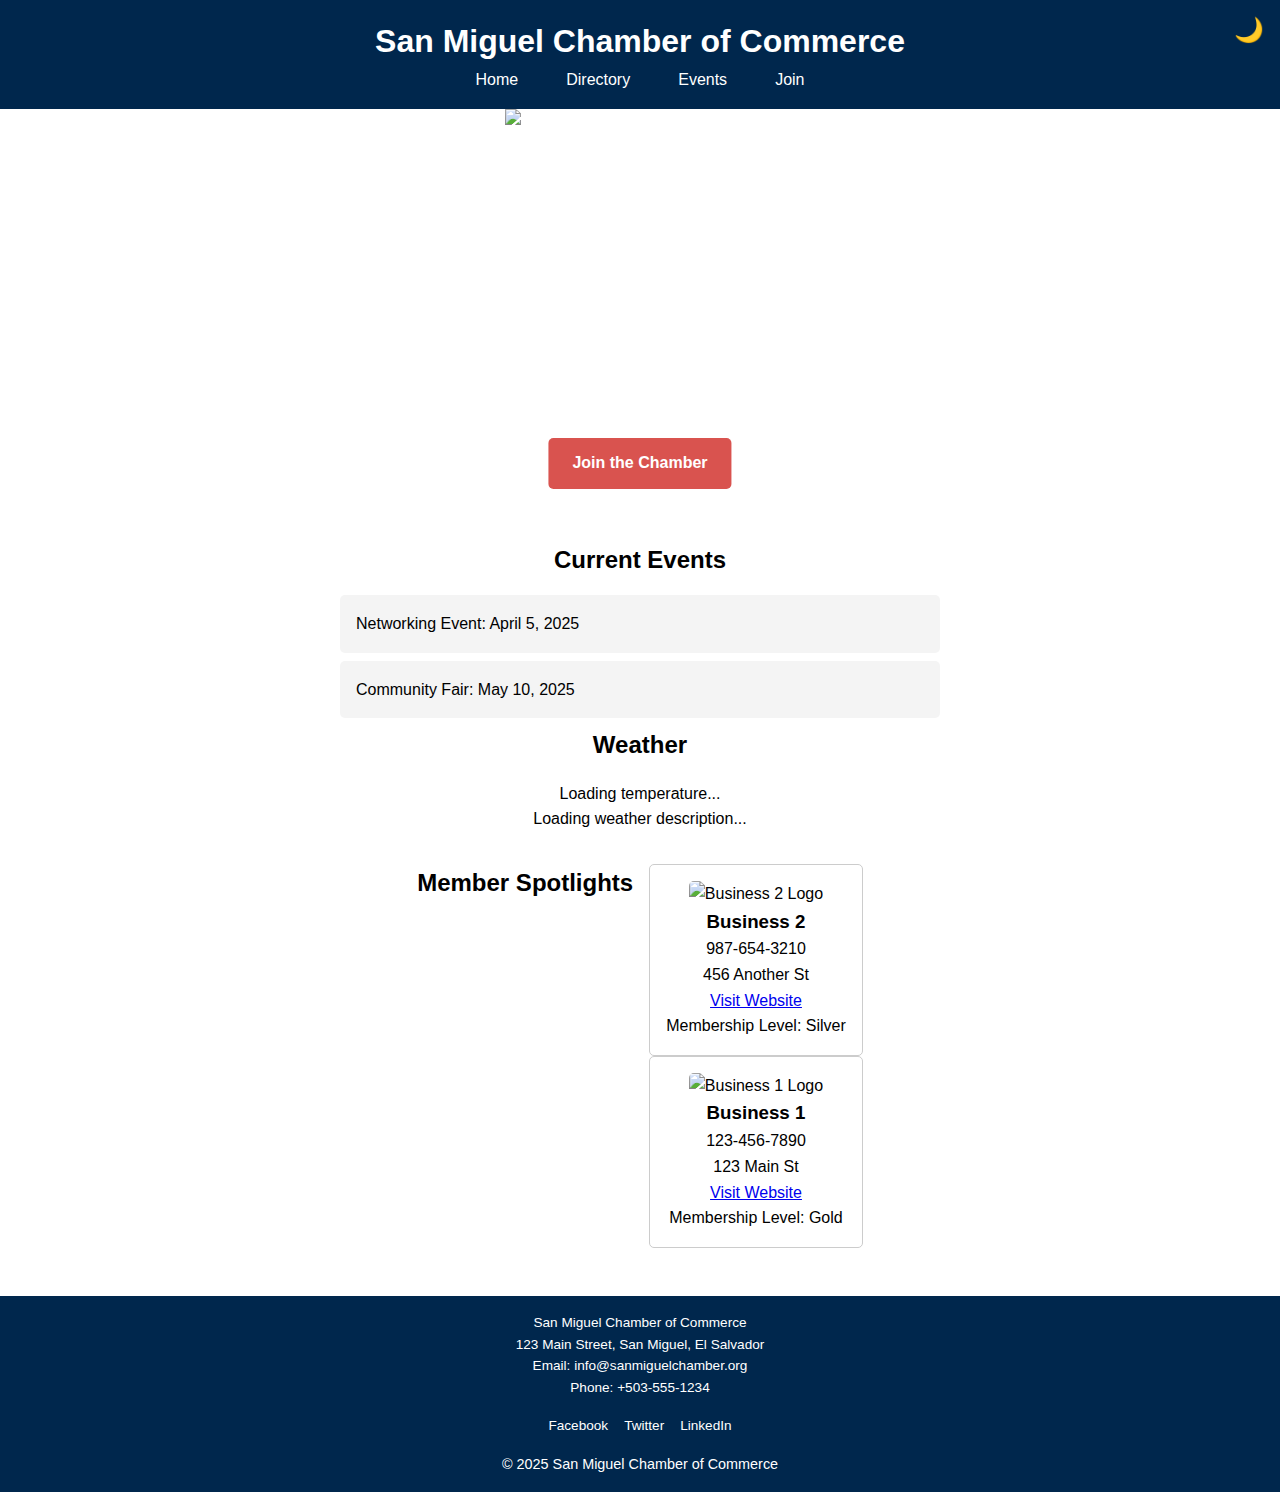
==== chamber/index.html @ 8ad02a16 "weather api" ====
<!DOCTYPE html>
<html lang="en">
<head>
    <meta charset="UTF-8">
    <meta name="viewport" content="width=device-width, initial-scale=1.0">
    <title>San Miguel Chamber of Commerce</title>
    <link rel="stylesheet" href="styles/main.css">
    <script src="scripts/weather.js" defer></script>
    <script src="scripts/spotlights.js" defer></script>
</head>
<body>
    <!-- Header Section -->
    <header>
        <h1>San Miguel Chamber of Commerce</h1>
        <button class="theme-toggle">🌙</button>
        <nav>
            <ul>
                <li><a href="#home">Home</a></li>
                <li><a href="#directory">Directory</a></li>
                <li><a href="#events">Events</a></li>
                <li><a href="#join">Join</a></li>
            </ul>
        </nav>
    </header>

    <!-- Hero Section -->
    <section class="hero">
        <img src="images/hero.jpg" alt="Chamber of Commerce Hero Image">
        <a href="join.html" class="cta">Join the Chamber</a>
    </section>

    <!-- Main Content -->
    <main>
        <!-- Current Events Section -->
        <section id="events">
            <h2>Current Events</h2>
            <ul>
                <li>Networking Event: April 5, 2025</li>
                <li>Community Fair: May 10, 2025</li>
            </ul>
        </section>

        <!-- Weather Section -->
        <section id="weather">
            <h2>Weather</h2>
            <p id="temperature">Loading temperature...</p>
            <p id="description">Loading weather description...</p>
            <div id="forecast">
                <!-- Weather forecast will be dynamically loaded -->
            </div>
        </section>

        <!-- Spotlight Section -->
        <section id="spotlights">
            <h2>Member Spotlights</h2>
            <div id="spotlight-container">
                <!-- Spotlight cards dynamically loaded -->
            </div>
        </section>
    </main>

    <!-- Footer Section -->
    <footer>
        <address>
            San Miguel Chamber of Commerce<br>
            123 Main Street, San Miguel, El Salvador<br>
            Email: info@sanmiguelchamber.org<br>
            Phone: +503-555-1234
        </address>
        <ul>
            <li><a href="#facebook">Facebook</a></li>
            <li><a href="#twitter">Twitter</a></li>
            <li><a href="#linkedin">LinkedIn</a></li>
        </ul>
        <p>© 2025 San Miguel Chamber of Commerce</p>
    </footer>
</body>
</html>
---- chamber/styles/main.css ----
/* Reset CSS */
* {
    margin: 0;
    padding: 0;
    box-sizing: border-box;
}

/* Main Layout */
main {
    margin: 0 auto;
    padding: 0.5rem;
    max-width: 700px;
    background-color: #fff;
    font-family: Roboto, Helvetica, sans-serif;
}

.menu {
    margin: 1rem auto;
    border: 1px solid rgba(0, 0, 0, 0.1);
    padding: 0.5rem;
    background-color: #bed;
    text-align: center;
}

.menu button {
    padding: 1rem;
    font-weight: 700;
}

/* Grid View */
.grid {
    display: grid;
    grid-template-columns: repeat(auto-fit, minmax(200px, 1fr));
    grid-gap: 5px;
    align-items: center;
}

.grid section {
    border: 1px solid rgba(0, 0, 0, 0.1);
    padding: 0.5rem;
    background-color: #eee;
    text-align: center;
}

.grid img {
    border: 1px solid #fff;
    box-shadow: 0 0 10px #333;
}

/* List View */
.list {
    display: flex;
    flex-direction: column;
}

.list section {
    display: grid;
    grid-template-columns: 2fr 1fr 1fr;
    margin: 0;
    padding: 0.25rem;
}

.list section:nth-child(even) {
    background-color: #bed;
}

/* Footer */
footer {
    text-align: center;
    margin-top: 1rem;
    font-size: 0.85rem;
}
/* General Styles */
body {
    font-family: Arial, sans-serif;
    margin: 0;
    padding: 0;
    line-height: 1.6;
}

header, footer {
    background-color: #00274d;
    color: white;
    text-align: center;
    padding: 1rem;
}

nav ul {
    list-style: none;
    padding: 0;
    margin: 0;
    display: flex;
    justify-content: center;
    gap: 1rem;
    flex-wrap: wrap;
}

nav ul li a {
    text-decoration: none;
    color: white;
    padding: 0.5rem 1rem;
}

nav ul li a:hover {
    background-color: #004b8d;
    border-radius: 5px;
}

button.theme-toggle {
    position: absolute;
    top: 1rem;
    right: 1rem;
    background: none;
    border: none;
    font-size: 1.5rem;
    color: white;
    cursor: pointer;
}

/* Hero Section */
.hero {
    position: relative;
    text-align: center;
    background: url('images/hero-large.jpg') no-repeat center center/cover;
    height: 400px;
    color: white;
}

.hero .cta {
    position: absolute;
    bottom: 20px;
    left: 50%;
    transform: translateX(-50%);
    background-color: #d9534f;
    color: white;
    padding: 0.8rem 1.5rem;
    text-decoration: none;
    border-radius: 5px;
    font-weight: bold;
}

.hero .cta:hover {
    background-color: #b52b1f;
}

/* Main Content */
main {
    padding: 2rem;
}

main h2 {
    text-align: center;
    margin-bottom: 1rem;
}

/* Events Section */
#events ul {
    list-style: none;
    padding: 0;
    margin: 0 auto;
    max-width: 600px;
}

#events ul li {
    background: #f4f4f4;
    padding: 1rem;
    margin: 0.5rem 0;
    border-radius: 5px;
}

/* Weather Section */
#weather {
    text-align: center;
    margin-bottom: 2rem;
}

#forecast p {
    margin: 0.5rem 0;
}

/* Spotlight Section */
#spotlights {
    display: flex;
    flex-wrap: wrap;
    justify-content: center;
    gap: 1rem;
}

.spotlight-card {
    border: 1px solid #ccc;
    border-radius: 5px;
    padding: 1rem;
    max-width: 300px;
    text-align: center;
}

.spotlight-card img {
    max-width: 100%;
    border-radius: 5px;
}

/* Footer Section */
footer address {
    font-style: normal;
    margin-bottom: 1rem;
}

footer ul {
    list-style: none;
    padding: 0;
    display: flex;
    justify-content: center;
    gap: 1rem;
}

footer ul li a {
    text-decoration: none;
    color: white;
}

footer p {
    font-size: 0.9rem;
    margin-top: 1rem;
}

/* Responsive Design */
@media (max-width: 768px) {
    nav ul {
        flex-direction: column;
    }

    .hero {
        height: 200px;
        background: url('images/hero-mobile.jpg') no-repeat center center/cover;
    }

    .hero .cta {
        font-size: 1.2rem;
    }

    main {
        padding: 1rem;
    }

    #spotlights {
        flex-direction: column;
        align-items: center;
    }
}
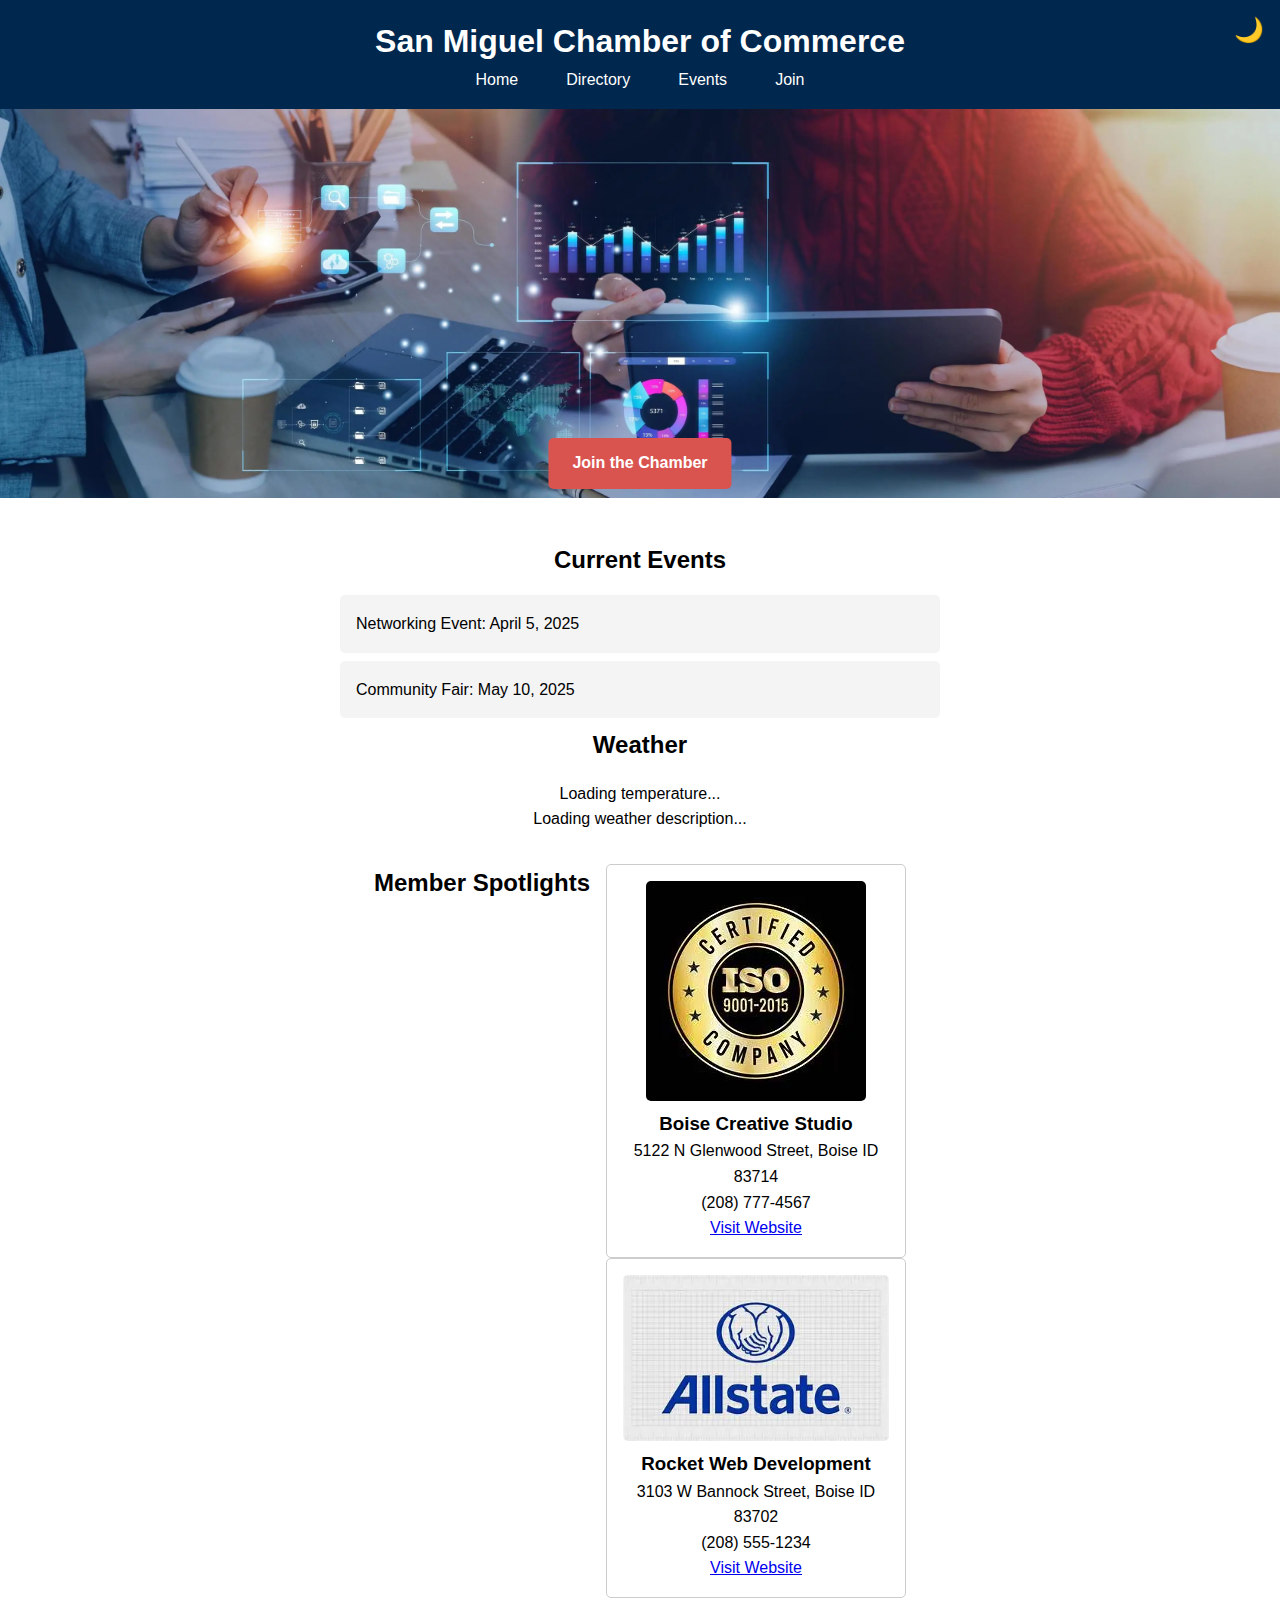
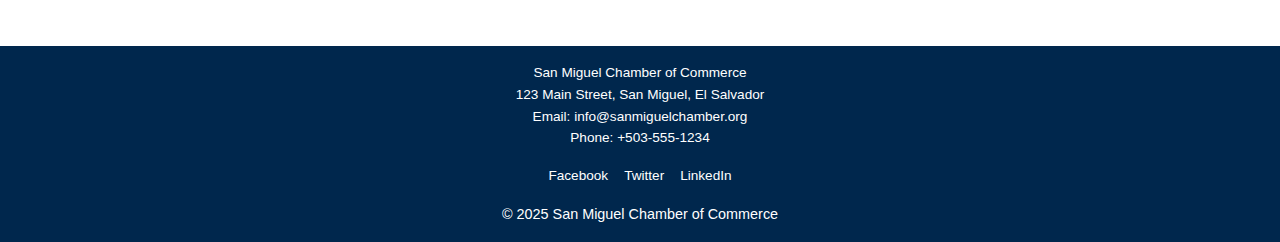
==== commit 1bdb2bcf: "index page" ====
--- a/chamber/index.html
+++ b/chamber/index.html
@@ -1,5 +1,5 @@
 <!DOCTYPE html>
-<html lang="en">
+<html lang="en-US">
 <head>
     <meta charset="UTF-8">
     <meta name="viewport" content="width=device-width, initial-scale=1.0">
@@ -16,7 +16,7 @@
         <nav>
             <ul>
                 <li><a href="#home">Home</a></li>
-                <li><a href="#directory">Directory</a></li>
+                <li><a href="directory.htm">Directory</a></li>
                 <li><a href="#events">Events</a></li>
                 <li><a href="#join">Join</a></li>
             </ul>
@@ -25,7 +25,7 @@
 
     <!-- Hero Section -->
     <section class="hero">
-        <img src="images/hero.jpg" alt="Chamber of Commerce Hero Image">
+        <img src="images/hero_image.webp" alt="Chamber of Commerce Hero Image" width="100%">
         <a href="join.html" class="cta">Join the Chamber</a>
     </section>
 
@@ -46,7 +46,7 @@
             <p id="temperature">Loading temperature...</p>
             <p id="description">Loading weather description...</p>
             <div id="forecast">
-                <!-- Weather forecast will be dynamically loaded -->
+                <!-- Weather forecast dynamically loaded -->
             </div>
         </section>
 
--- a/chamber/styles/main.css
+++ b/chamber/styles/main.css
@@ -121,7 +121,7 @@
 .hero {
     position: relative;
     text-align: center;
-    background: url('images/hero-large.jpg') no-repeat center center/cover;
+    background: url('images/her0_image.webp') no-repeat center center/cover;
     height: 400px;
     color: white;
 }
@@ -231,7 +231,7 @@
 
     .hero {
         height: 200px;
-        background: url('images/hero-mobile.jpg') no-repeat center center/cover;
+        background: url('images/hero_image_small.webp') no-repeat center center/cover;
     }
 
     .hero .cta {
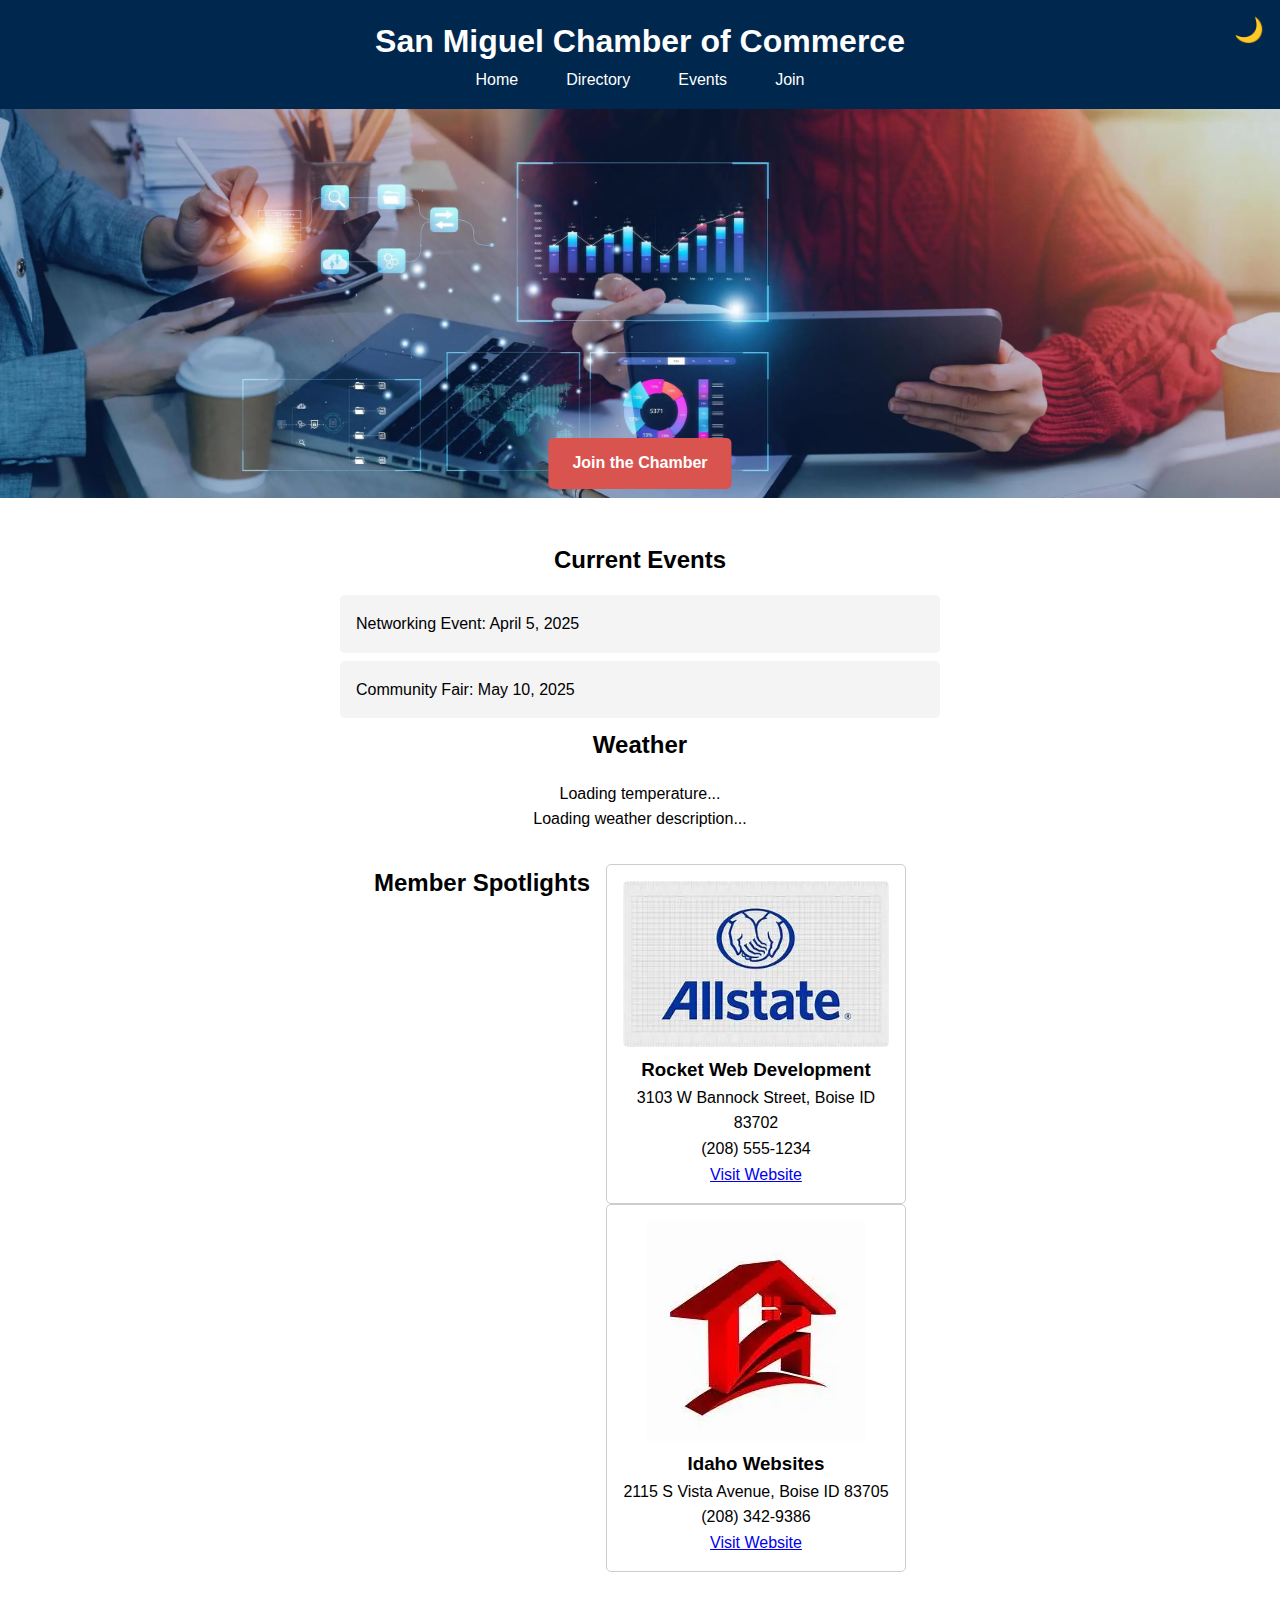
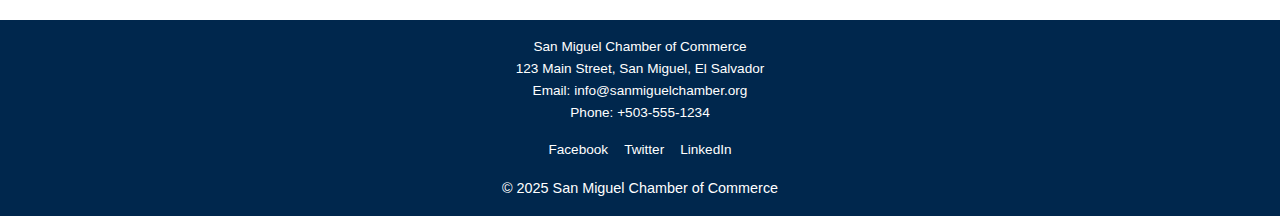
==== commit b277c3fb: "site" ====
--- a/chamber/index.html
+++ b/chamber/index.html
@@ -15,10 +15,10 @@
         <button class="theme-toggle">🌙</button>
         <nav>
             <ul>
-                <li><a href="#home">Home</a></li>
+                <li><a href="index.html">Home</a></li>
                 <li><a href="directory.htm">Directory</a></li>
-                <li><a href="#events">Events</a></li>
-                <li><a href="#join">Join</a></li>
+                <li><a href="index.html#events">Events</a></li>
+                <li><a href="join.html">Join</a></li>
             </ul>
         </nav>
     </header>
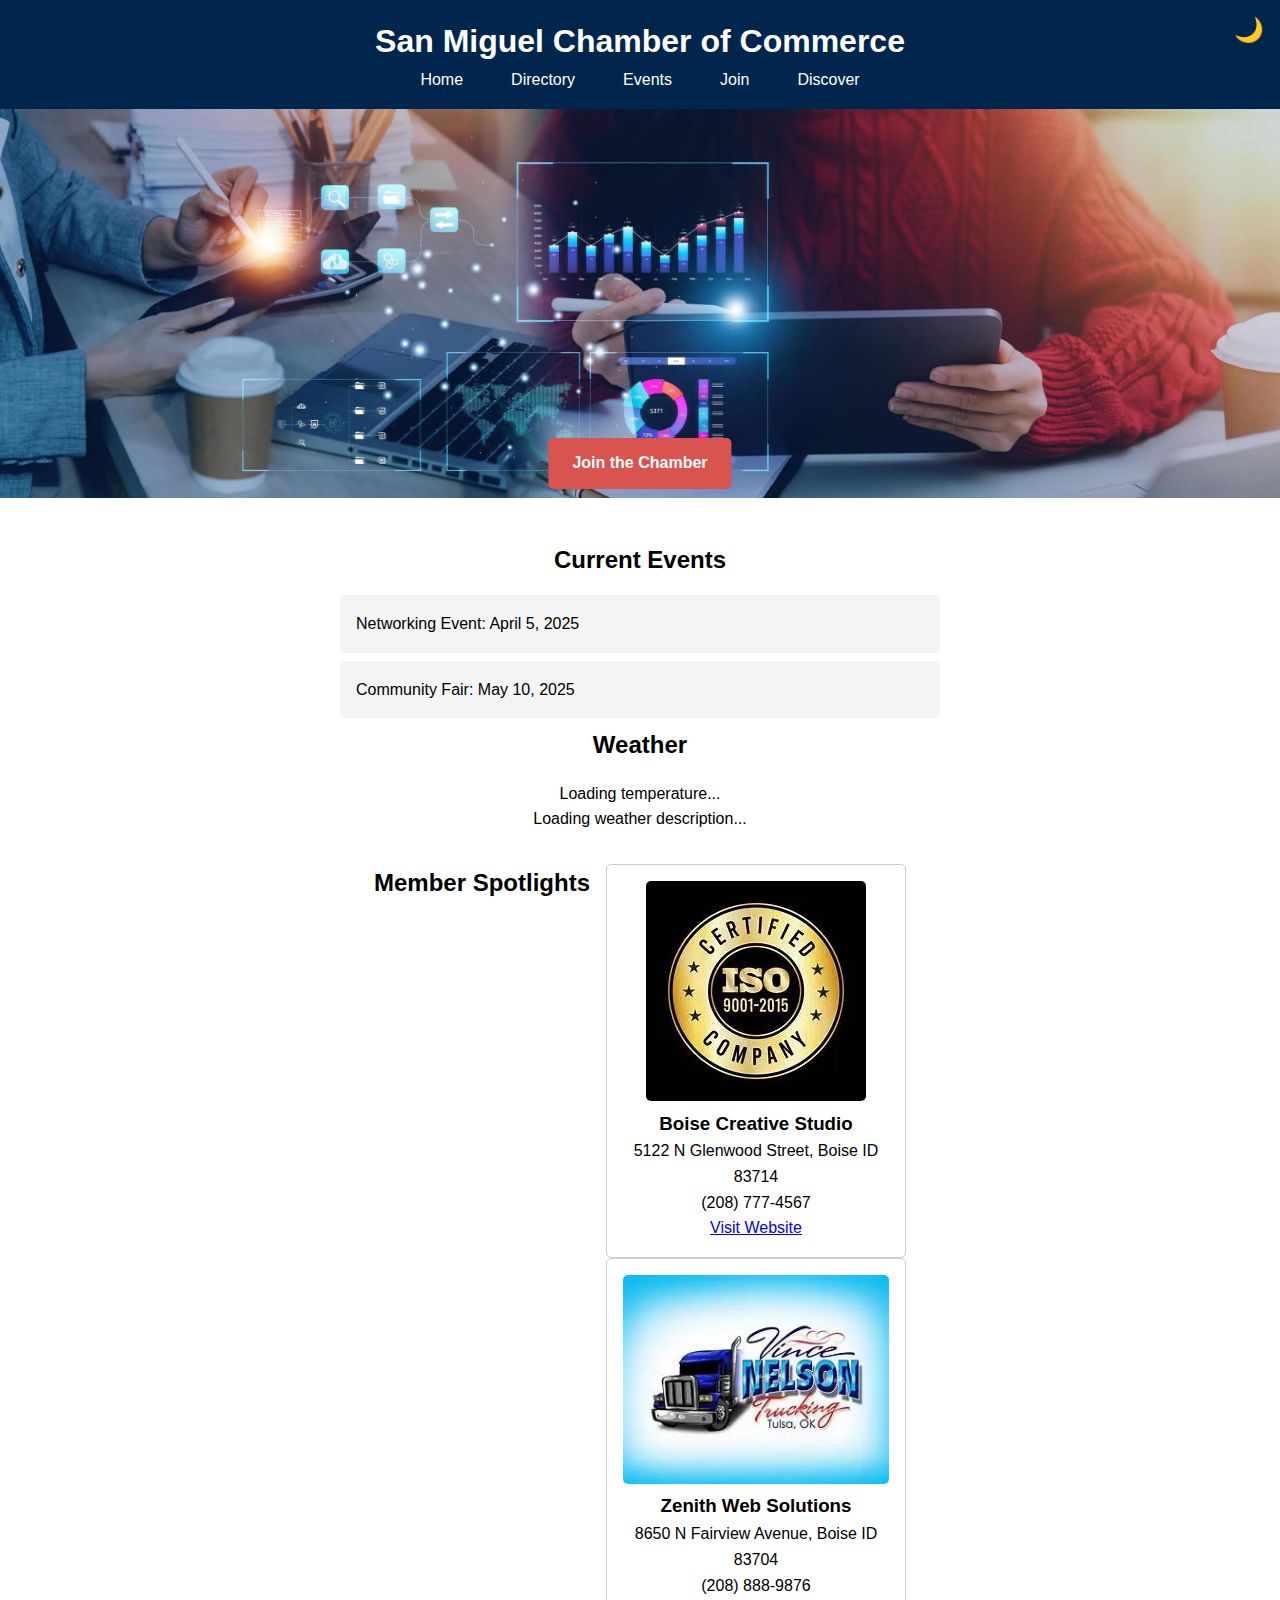
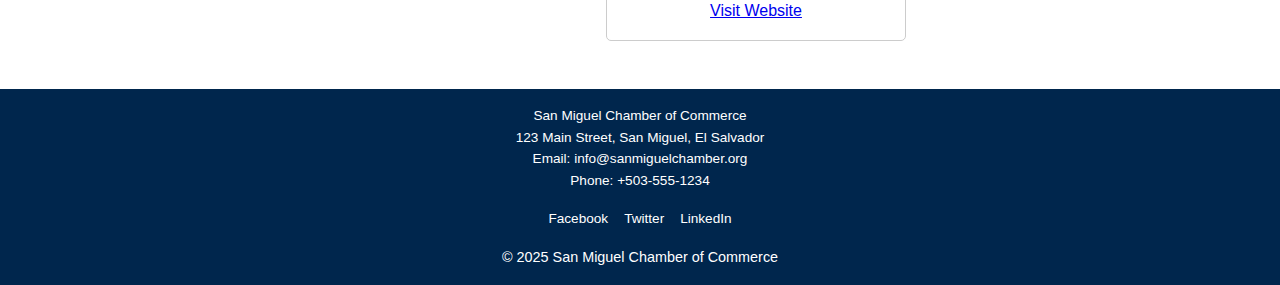
==== commit e07279b0: "discover" ====
--- a/chamber/index.html
+++ b/chamber/index.html
@@ -19,6 +19,7 @@
                 <li><a href="directory.htm">Directory</a></li>
                 <li><a href="index.html#events">Events</a></li>
                 <li><a href="join.html">Join</a></li>
+                <li><a href="discover.html" class="active">Discover</a></li>
             </ul>
         </nav>
     </header>
--- a/chamber/styles/main.css
+++ b/chamber/styles/main.css
@@ -79,7 +79,7 @@
 }
 
 header, footer {
-    background-color: #00274d;
+    background-color: hsl(210, 100%, 15%);
     color: white;
     text-align: center;
     padding: 1rem;
